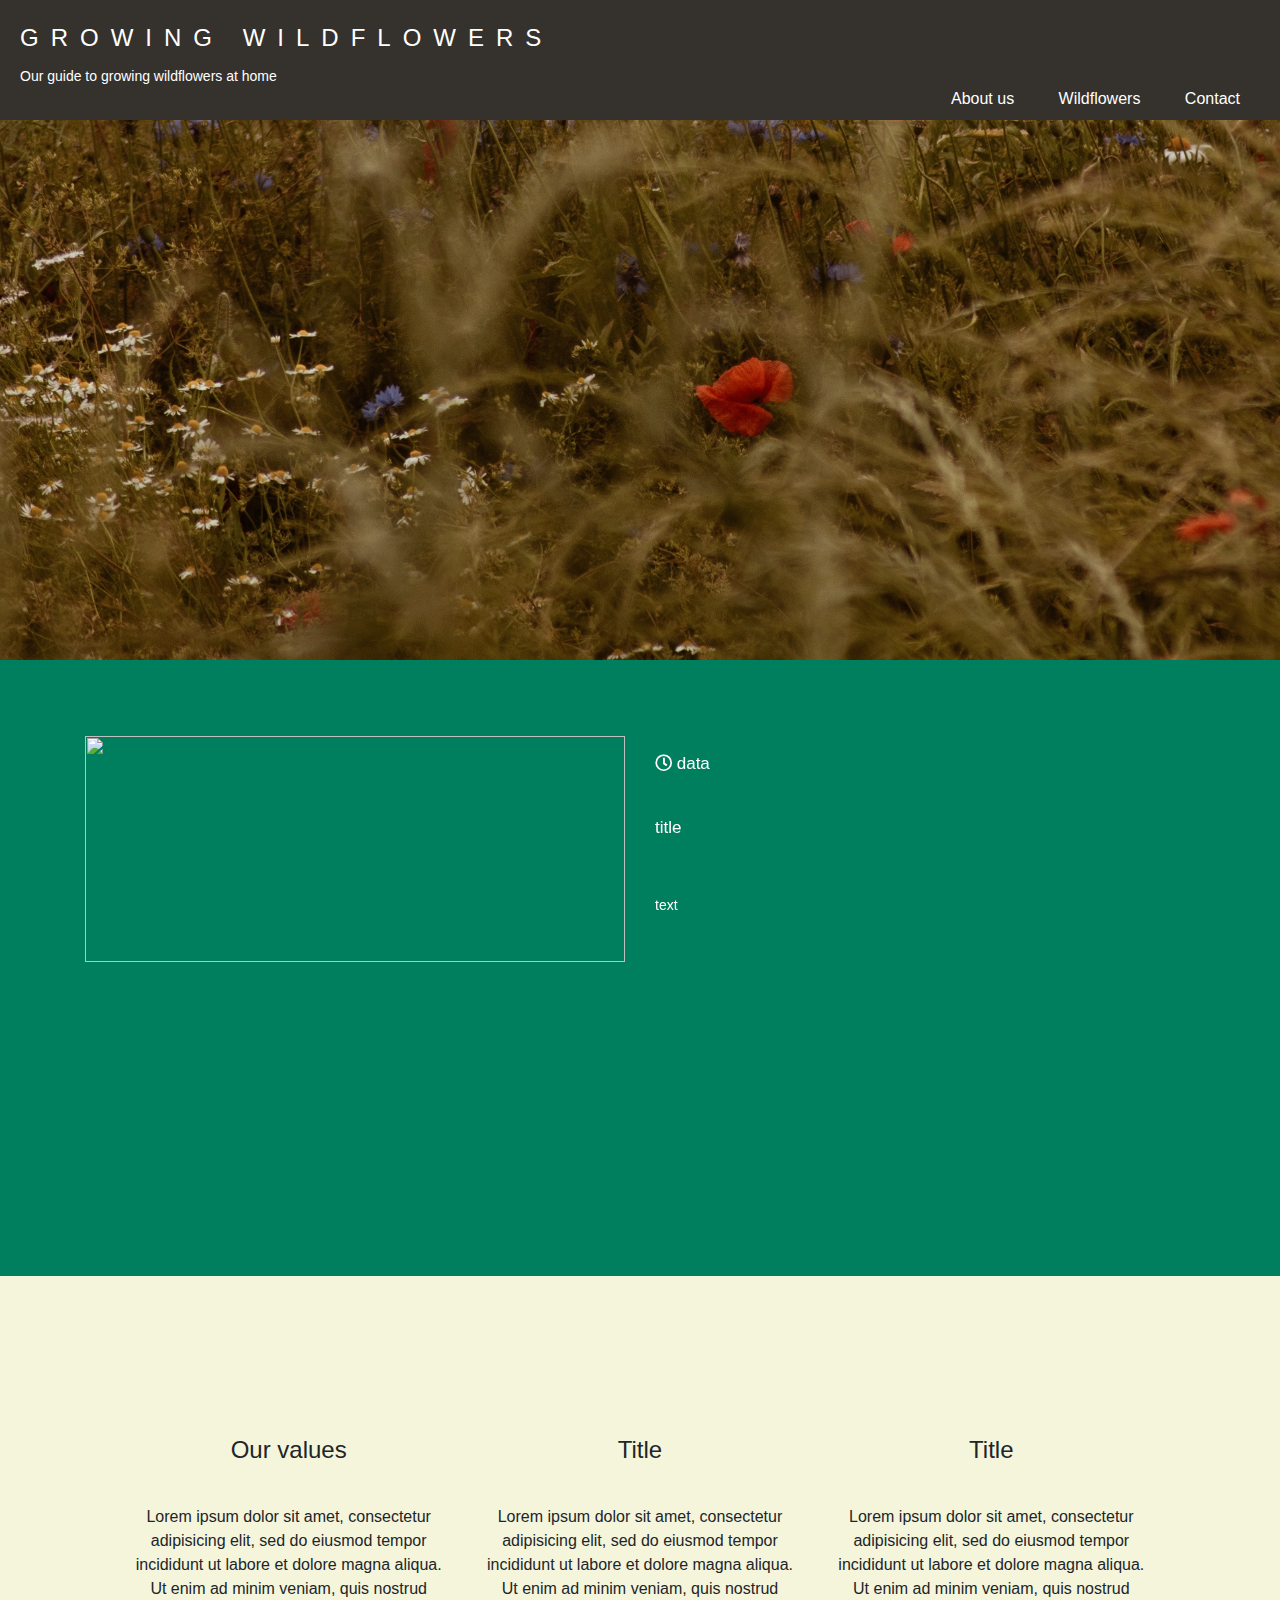
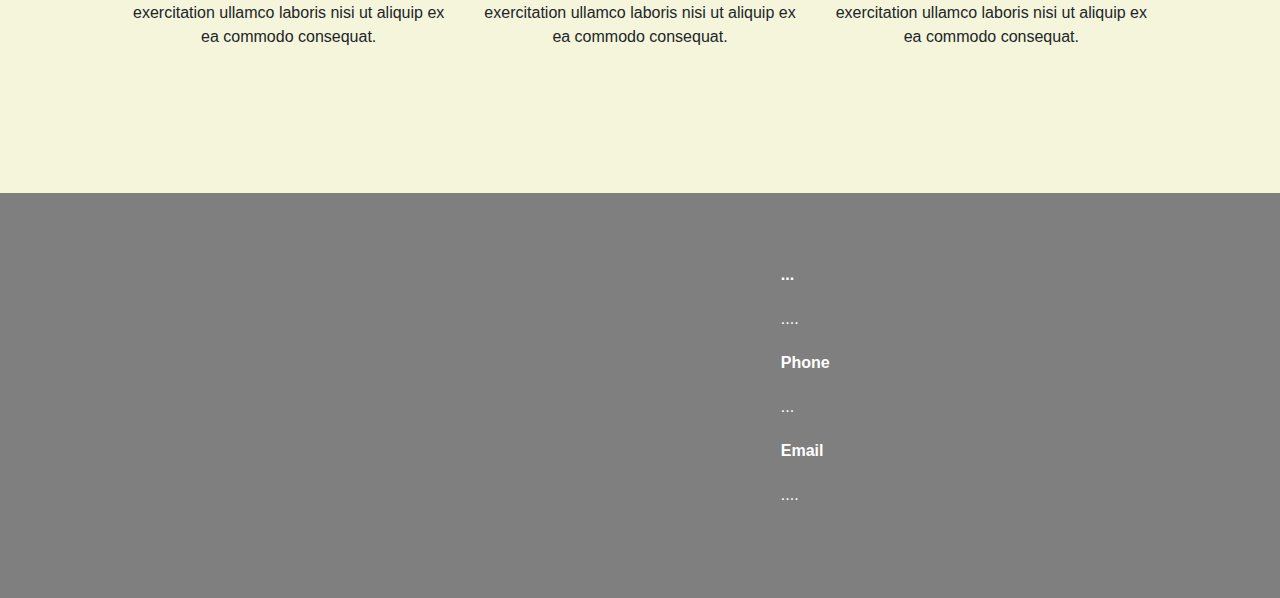
==== index.html @ d8dab863 "update" ====
<html>
<head>
<meta charset="utf-8">
<meta name="viewport" content="width=device-width", initial-scale=1.0> 
<link rel="stylesheet" href="https://maxcdn.bootstrapcdn.com/bootstrap/4.3.1/css/bootstrap.min.css">
<link rel="stylesheet" href="https://cdnjs.cloudflare.com/ajax/libs/font-awesome/5.13.0/css/all.min.css">


<script src="https://ajax.googleapis.com/ajax/libs/jquery/2.1.3/jquery.min.js"></script>
  <script src="https://ajax.googleapis.com/ajax/libs/jquery/3.4.1/jquery.min.js"></script>
  <script src="https://maxcdn.bootstrapcdn.com/bootstrap/3.4.0/js/bootstrap.min.js"></script>
  <script src="https://cdnjs.cloudflare.com/ajax/libs/jquery/3.4.1/jquery.min.js"></script>
  <script src="https://cdnjs.cloudflare.com/ajax/libs/popper.js/1.14.7/umd/popper.min.js"></script>
  <script src="https://maxcdn.bootstrapcdn.com/bootstrap/4.3.1/js/bootstrap.min.js"></script>
  
<title></title>
</head>
<body>

   


    <header>
    
        <a href="index.html" class="header-brand">Growing wildflowers</a>
        <a href="#" class="header-brand2">Our guide to growing wildflowers at home</a>
        <nav>
            <ul class="sidebar-nav">
                <li><a href="index.html">About us</a></li>
                <li><a href="portofoliu.html">Wildflowers</a></li> 
                <li><a href="contact.html">Contact</a></li> 

            </ul>
        </nav>
    
    </header>


    <section class="backgr_image">
    <div>

    </div>
</section>


<section class="evenimente">
    <p>
      
    </p>

<div id="demo" class="carousel slide" data-ride="carousel">
    <!--FIXED HEIGHT BOOTSTRAP CAROUSEL
      <div class="carousel-inner" role="listbox" style=" width:100%; height: 500px !important;">-->
       
          <div class="carousel-inner" role="listbox" style=" width:100%; height: 60vh !important;">
        <div class="carousel-item active">
              <div class="container">
              <div class="row justify-content-lg-center">

                <div class="col-lg-6 col-sm-12">
                    <img src="img/img2.jpg" class="evenimente_img">
                    </div>
                    <div class="col-lg-6 col-sm-12">
                    <h5><i class="far fa-clock"></i> data</h5>    
                    <h5>title</h5>
                    <p>text </p>
                    
                    </div>    

          </div>
          <!--CLOSES ROW-->
          </div>
          <!--CLOSES CONTAINER-->
        
          </div>
          <!--CLOSES ITEM ACTIVE-->

        <div class="carousel-item">
       
            <div class="container">
              <div class="row justify-content-lg-center">
                <div class="col-lg-6 col-sm-12">
                    <img src="img/img3.jpg" class="evenimente_img">
                    </div>
                    <div class="col-lg-6 col-sm-12">
                    <h5><i class="far fa-clock"></i> data</h5>    
                    <h5>title</h5>
                    <p>
                       Lorem Ipsum is simply dummy text of the printing and typesetting industry. Lorem Ipsum has been the industry's standard dummy text ever since the 1500s, when an unknown printer took a galley of type and scrambled it to make a type specimen book...
                    </p>
                    
                    </div>    

              </div><!--CLOSES ROW-->
            </div><!--CLOSES CONTAINER-->
            </div> <!--CLOSES CAROUSEL ITEM-->
          </div><!--CLOSES INNER-->
        </div><!---CLOSES SLIDER-->

                     
</div>
</div>
</div>
</section>


<section class="whyus">
    <div class="row whyus_row">
        <div class="col-lg-4">
            <h4>Our values</h4>
            <p>
                Lorem ipsum dolor sit amet, consectetur adipisicing elit, sed do eiusmod tempor incididunt ut labore et
                dolore magna aliqua. Ut enim ad minim veniam, quis nostrud exercitation ullamco laboris nisi ut aliquip
                ex ea commodo consequat. 
            </p>
        </div>
        <div class="col-lg-4">
            <h4>Title</h4>
            <p>
                Lorem ipsum dolor sit amet, consectetur adipisicing elit, sed do eiusmod tempor incididunt ut labore et
                dolore magna aliqua. Ut enim ad minim veniam, quis nostrud exercitation ullamco laboris nisi ut aliquip
                ex ea commodo consequat. 
            </p>
        </div>
        <div class="col-lg-4">
            <h4>Title</h4>
            <p>
                Lorem ipsum dolor sit amet, consectetur adipisicing elit, sed do eiusmod tempor incididunt ut labore et
                dolore magna aliqua. Ut enim ad minim veniam, quis nostrud exercitation ullamco laboris nisi ut aliquip
                ex ea commodo consequat. 
            </p>
        </div>
    </div>
</section>





<section class="footer_image" id="footer">
    <div>
        <ul>
            <li style="font-weight: 600;">
           ...
            </li>
            <li>
            ....
            </li>
            <li style="font-weight: 600;">
              Phone
            </li>
            <li>
              ...
            </li>
            <li style="font-weight: 600;">
              Email
            </li>
            <li>
              ....
            </li>
        </ul>
    </div>
</section>


</body>
</html>

<style>

*{
margin: 0;
padding: 0;
}

a:hover{
       color: #e29578;
    }

header{
background-color: #35312d;
width: 100%;
height: 120px;
}
header .header-brand{
font-size: 24px;
font-weight: 500;
color:white;
text-transform: uppercase;
display: inline-block;
margin:0;
text-align: left;
padding:20px;
padding-bottom: 10px!important;
text-decoration: none;
letter-spacing: 12px;
}
header .header-brand2{
font-size: 14px;
font-weight: 100;
color:white;
display:block;
margin:0;
text-align: left;
padding:0 20px; 
text-decoration: none;
}
header nav{
padding-right: 20px;
display: inline-block;
float: right;
margin-top:0!important;
}
header nav ul{
display: block;
margin:0;
width:fit-content;
}
header nav ul li{
display: inline-block;
float: center;
list-style: none;
padding: 0;
}
header nav ul li a{
font-size: 16px;
font-weight: 200px;

color: white;
text-decoration: none; 
padding: 20px;
padding-top: 0!important;  
}
header nav ul li a:hover{
text-decoration: none;   
}
/*FIRST SECTION*/
.backgr_image{
width: 100%;
height: 60vh;
background-image: url('background.jpg');
background-repeat: no-repeat;
background-position: bottom;
background-size: cover;
display: table;
margin-top: 0!important;
}
.footer_image{
    
width: 130%;
float: right;
height: 45vh;
/*background-image: url('newspaper.jpg');*/
display: table;
bottom: 0;
position: relative;
background: linear-gradient( rgba(0, 0, 0, 0.5), rgba(0, 0, 0, 0.5) ), url('newspaper.jpg');
background-repeat: no-repeat;
background-position: bottom;
background-size: cover;
}

#footer ul{
    width: 60%;
    padding: 60px 0;
    padding-left: 30%!important;
    padding-right: 5%;
    color: white;
    float: right;
    list-style-type: none;  
}


#footer ul li{
    padding: 10px 0; 
}

.evenimente{
/*background-color: #51111e;*/
background-color: #007f5f;

}
.evenimente p{
text-align:center;
color: white;
font-size: 18px;
padding: 30px 0;
}
.container img{
width: 100%;
}
.container p{
font-size: 14px;
text-align: left;
}
.container h5{
color: white;
font-size: 17px;
padding: 18px 0;
}
.far{
color: white;  
}
.vezi_evenimentele{
text-transform: uppercase;
color: white;
text-align: center;
margin: 0 auto;
display: block;
padding: 20px 0;
padding-bottom: 35px!important;
}


.whyus{
    background-color: beige;
 
}
.whyus_row{
  padding: 10%;
}
.whyus h4{
    text-align: center;
    padding: 10%;
}
.whyus p{
    text-align: center;
}


@media screen and (max-width: 500px) {
header{
   height: 170px;
}

header .header-brand2{
   display:none;
}

header nav{
   padding-top: 20px;
   display: inline-block;
   float: center;
   margin-top:0!important;
}

header .header-brand{
    letter-spacing: 8px;
    }

.backgr_image{
height: 30vh;
}
.footer_image{
height: 30vh;
}

}


</style>
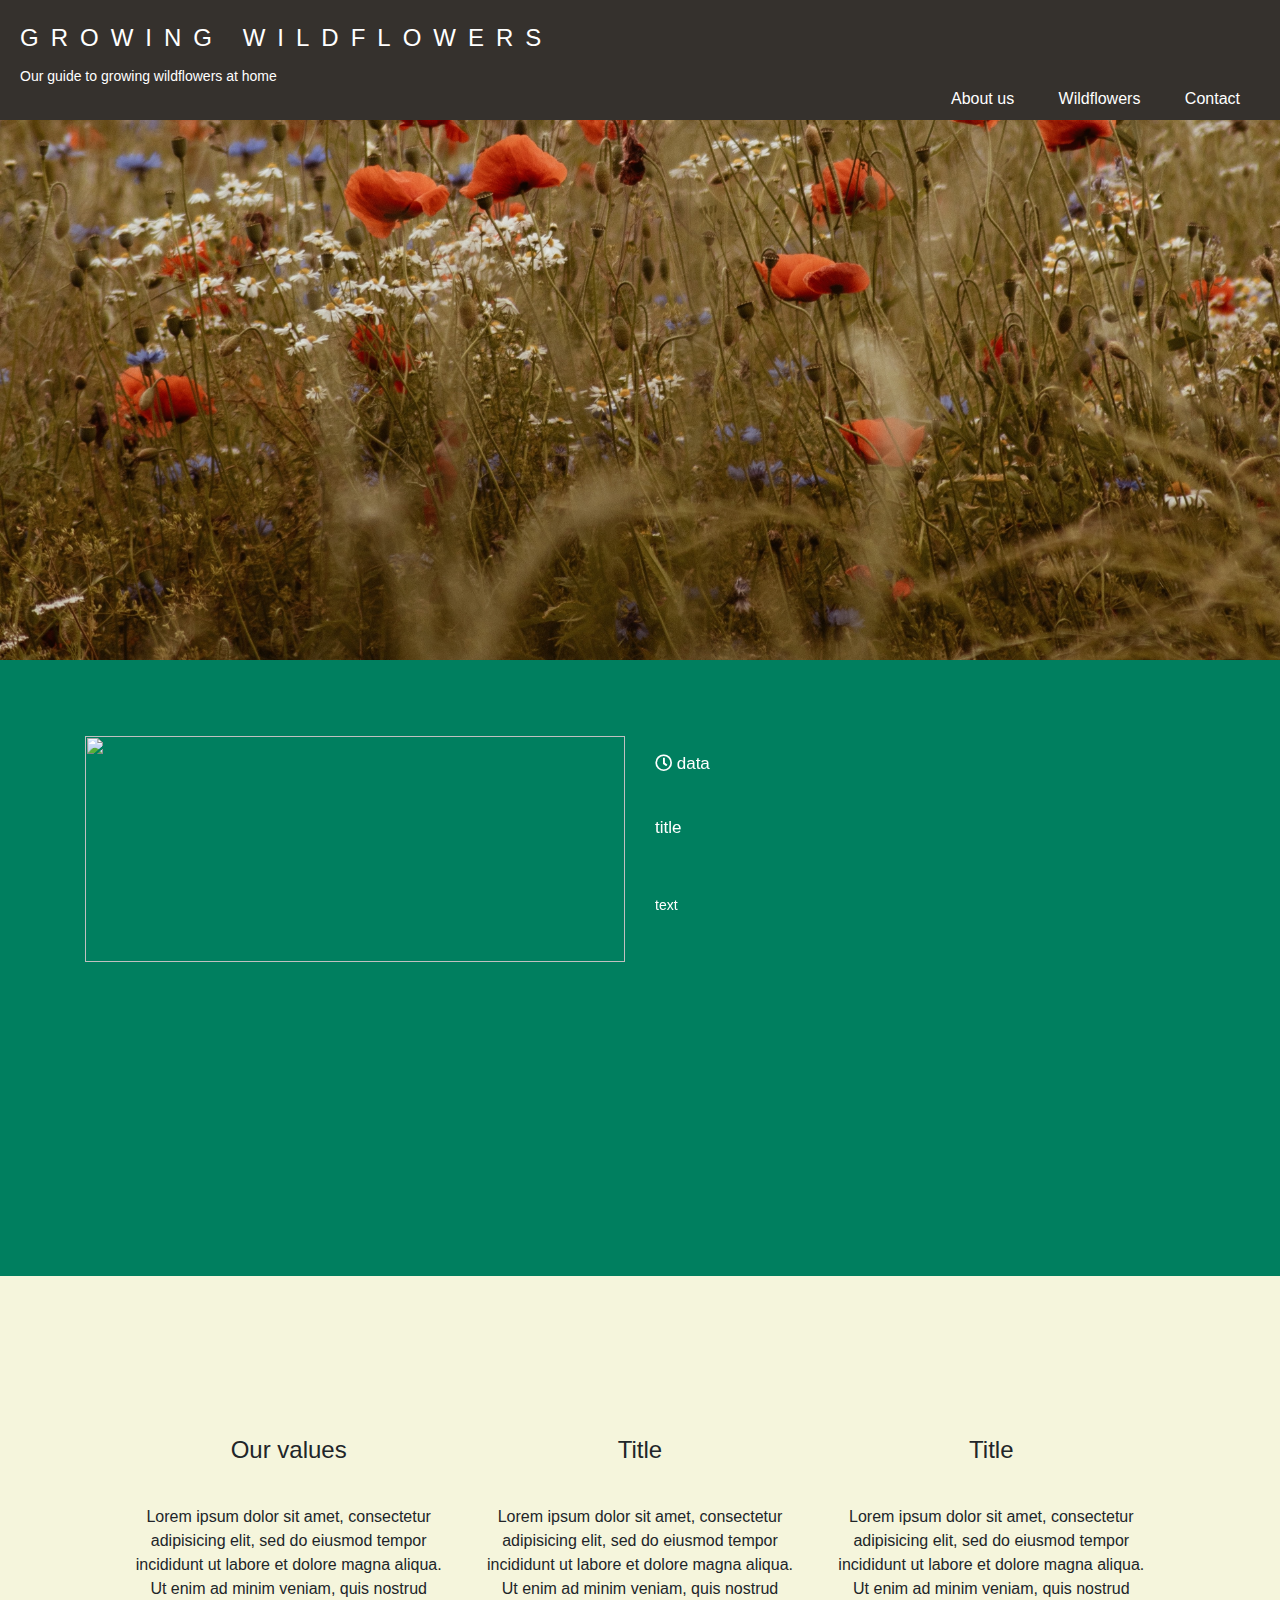
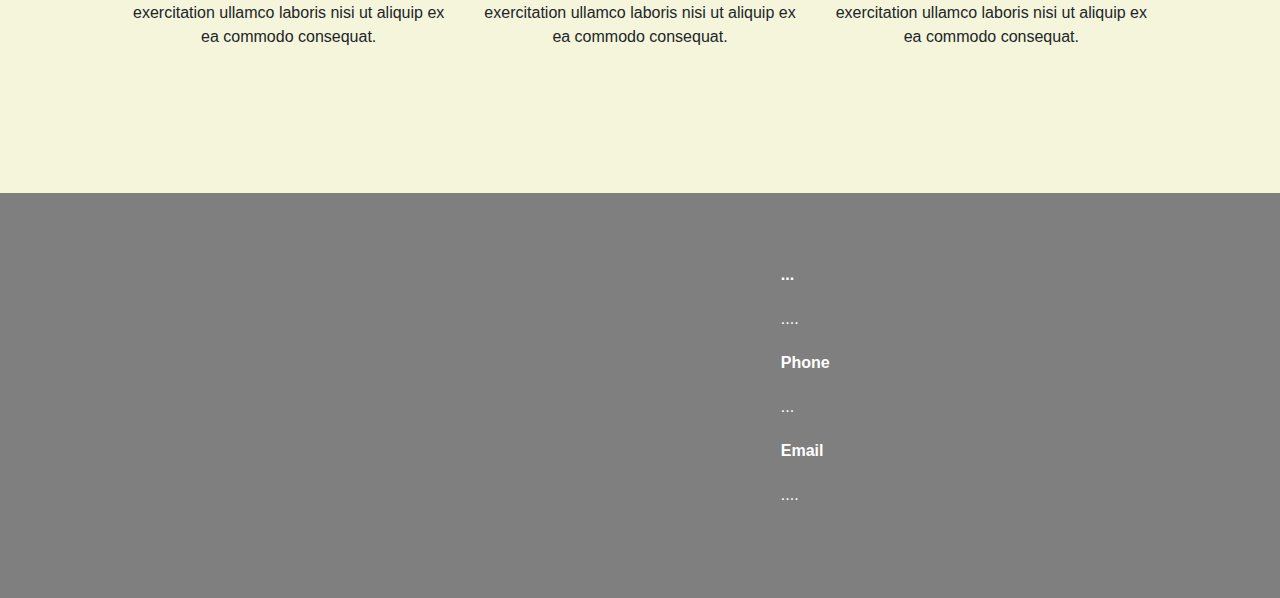
==== commit b6fe68d3: "update" ====
--- a/index.html
+++ b/index.html
@@ -240,7 +240,7 @@
 height: 60vh;
 background-image: url('background.jpg');
 background-repeat: no-repeat;
-background-position: bottom;
+background-position: 25% 75%;
 background-size: cover;
 display: table;
 margin-top: 0!important;
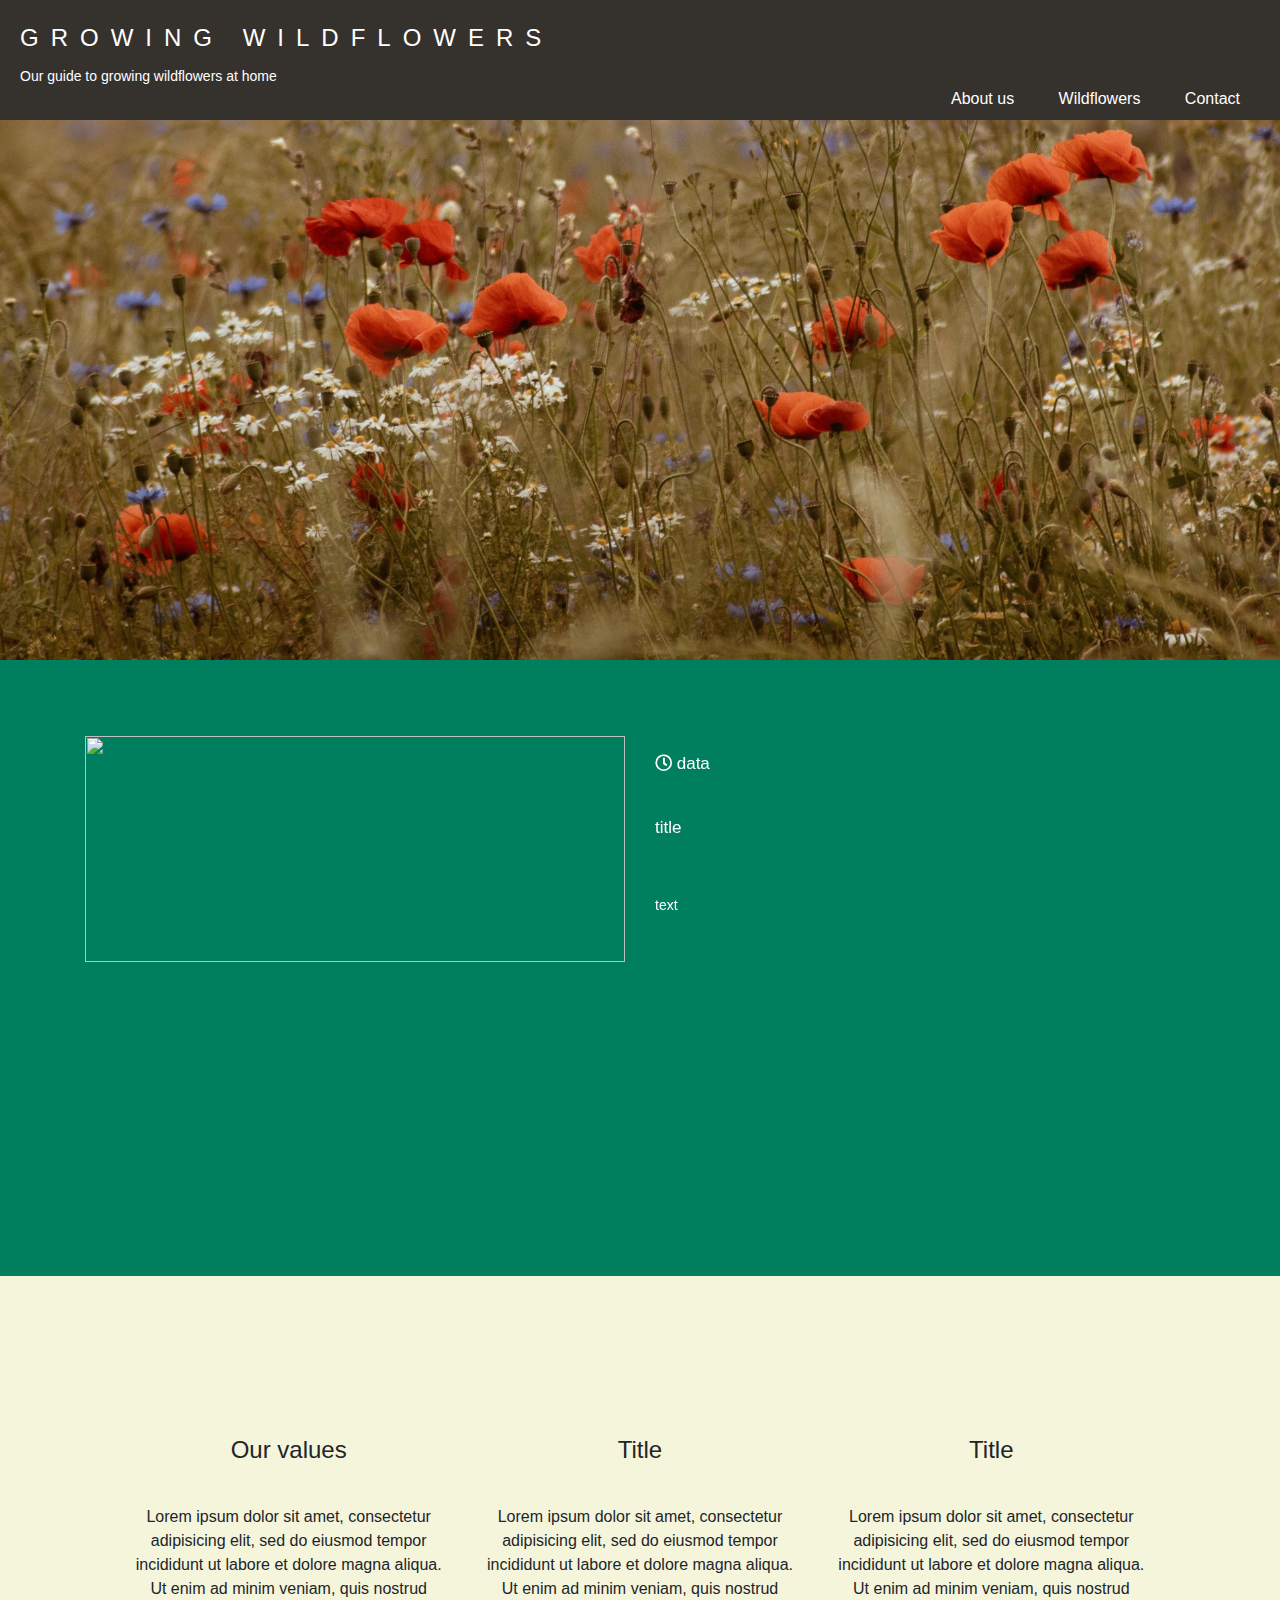
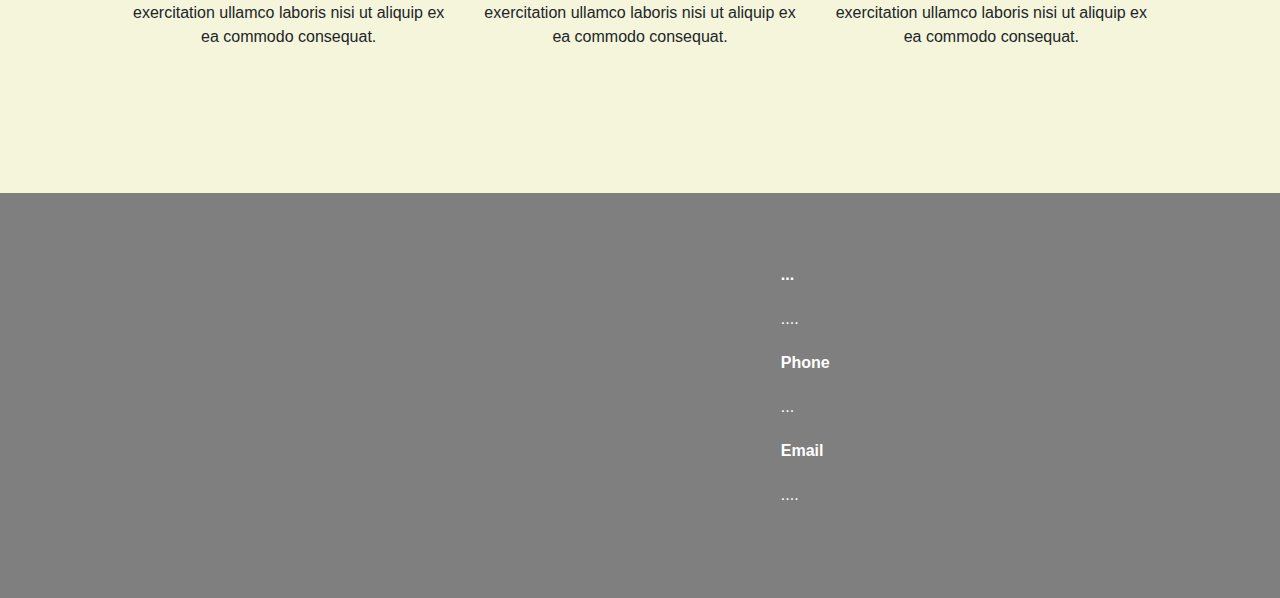
==== commit 384832a9: "update" ====
--- a/index.html
+++ b/index.html
@@ -240,7 +240,7 @@
 height: 60vh;
 background-image: url('background.jpg');
 background-repeat: no-repeat;
-background-position: 25% 75%;
+background-position: 25% 65%;
 background-size: cover;
 display: table;
 margin-top: 0!important;
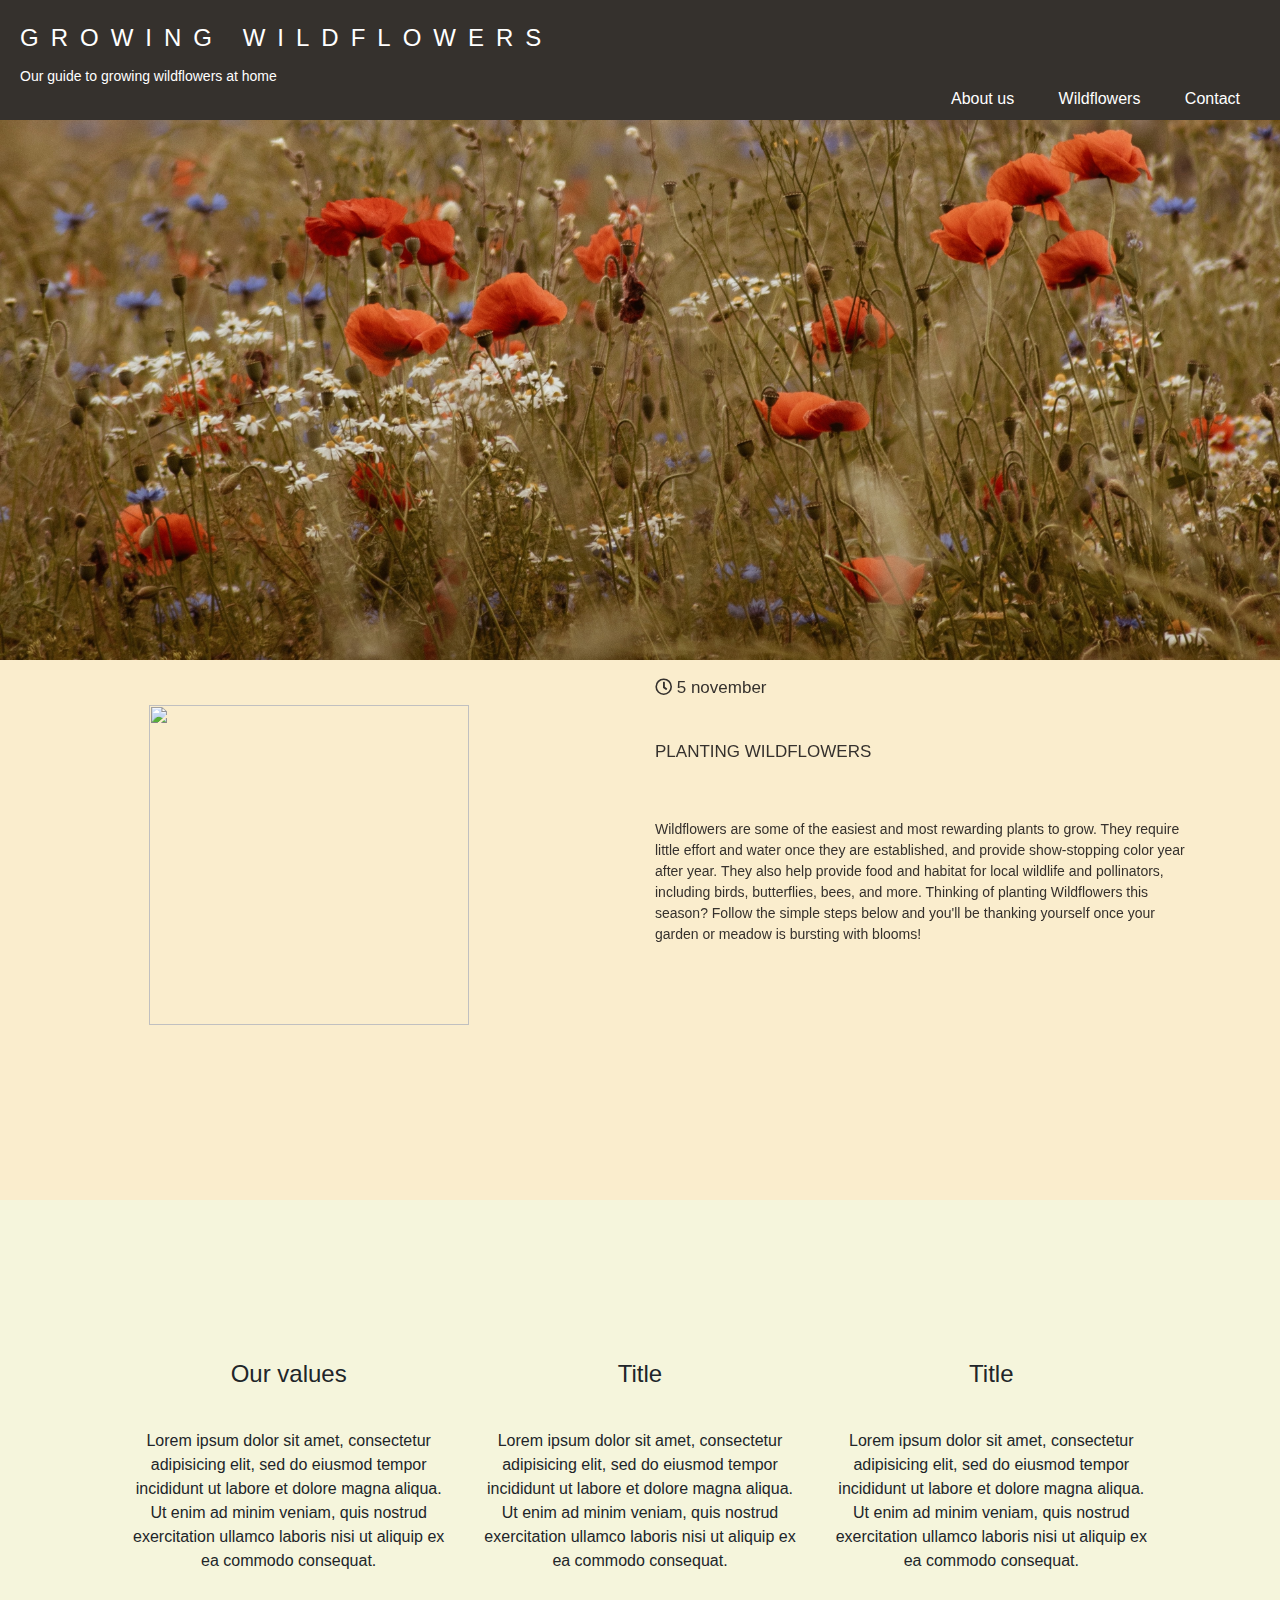
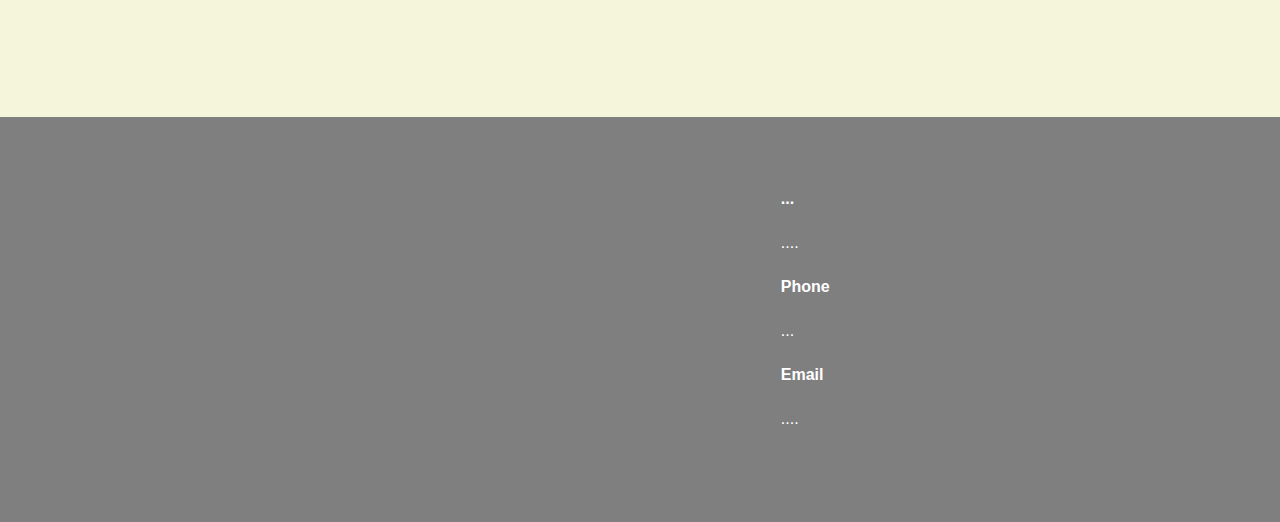
==== commit ad9c6191: "update" ====
--- a/index.html
+++ b/index.html
@@ -43,10 +43,8 @@
 </section>
 
 
-<section class="evenimente">
-    <p>
-      
-    </p>
+<section class="article">
+    
 
 <div id="demo" class="carousel slide" data-ride="carousel">
     <!--FIXED HEIGHT BOOTSTRAP CAROUSEL
@@ -57,13 +55,13 @@
               <div class="container">
               <div class="row justify-content-lg-center">
 
-                <div class="col-lg-6 col-sm-12">
-                    <img src="img/img2.jpg" class="evenimente_img">
+                <div class="col-lg-6 col-sm-12 container-img">
+                    <img src="img/planting.jpg" class="planting">
                     </div>
                     <div class="col-lg-6 col-sm-12">
-                    <h5><i class="far fa-clock"></i> data</h5>    
-                    <h5>title</h5>
-                    <p>text </p>
+                    <h5><i class="far fa-clock"></i> 5 november</h5>    
+                    <h5>PLANTING WILDFLOWERS</h5>
+                    <p>Wildflowers are some of the easiest and most rewarding plants to grow. They require little effort and water once they are established, and provide show-stopping color year after year. They also help provide food and habitat for local wildlife and pollinators, including birds, butterflies, bees, and more. Thinking of planting Wildflowers this season? Follow the simple steps below and you'll be thanking yourself once your garden or meadow is bursting with blooms!</p>
                     
                     </div>    
 
@@ -79,8 +77,8 @@
        
             <div class="container">
               <div class="row justify-content-lg-center">
-                <div class="col-lg-6 col-sm-12">
-                    <img src="img/img3.jpg" class="evenimente_img">
+                <div class="col-lg-6 col-sm-12 container-img">
+                    <img src="img/img3.jpg" class="class="planting">
                     </div>
                     <div class="col-lg-6 col-sm-12">
                     <h5><i class="far fa-clock"></i> data</h5>    
@@ -225,7 +223,6 @@
 header nav ul li a{
 font-size: 16px;
 font-weight: 200px;
-
 color: white;
 text-decoration: none; 
 padding: 20px;
@@ -275,35 +272,39 @@
     padding: 10px 0; 
 }
 
-.evenimente{
+.article{
 /*background-color: #51111e;*/
-background-color: #007f5f;
-
-}
-.evenimente p{
+background-color: #faedcd;
+
+}
+.article p{
 text-align:center;
-color: white;
+color: #35312d;
 font-size: 18px;
 padding: 30px 0;
 }
-.container img{
-width: 100%;
-}
+
+.planting{
+width: 25vw;
+margin: 5vh 5vw;
+
+}
+
 .container p{
 font-size: 14px;
 text-align: left;
 }
 .container h5{
-color: white;
+color: #35312d;
 font-size: 17px;
 padding: 18px 0;
 }
 .far{
-color: white;  
-}
-.vezi_evenimentele{
+color: #35312d;  
+}
+.see_article{
 text-transform: uppercase;
-color: white;
+color: #35312d;
 text-align: center;
 margin: 0 auto;
 display: block;
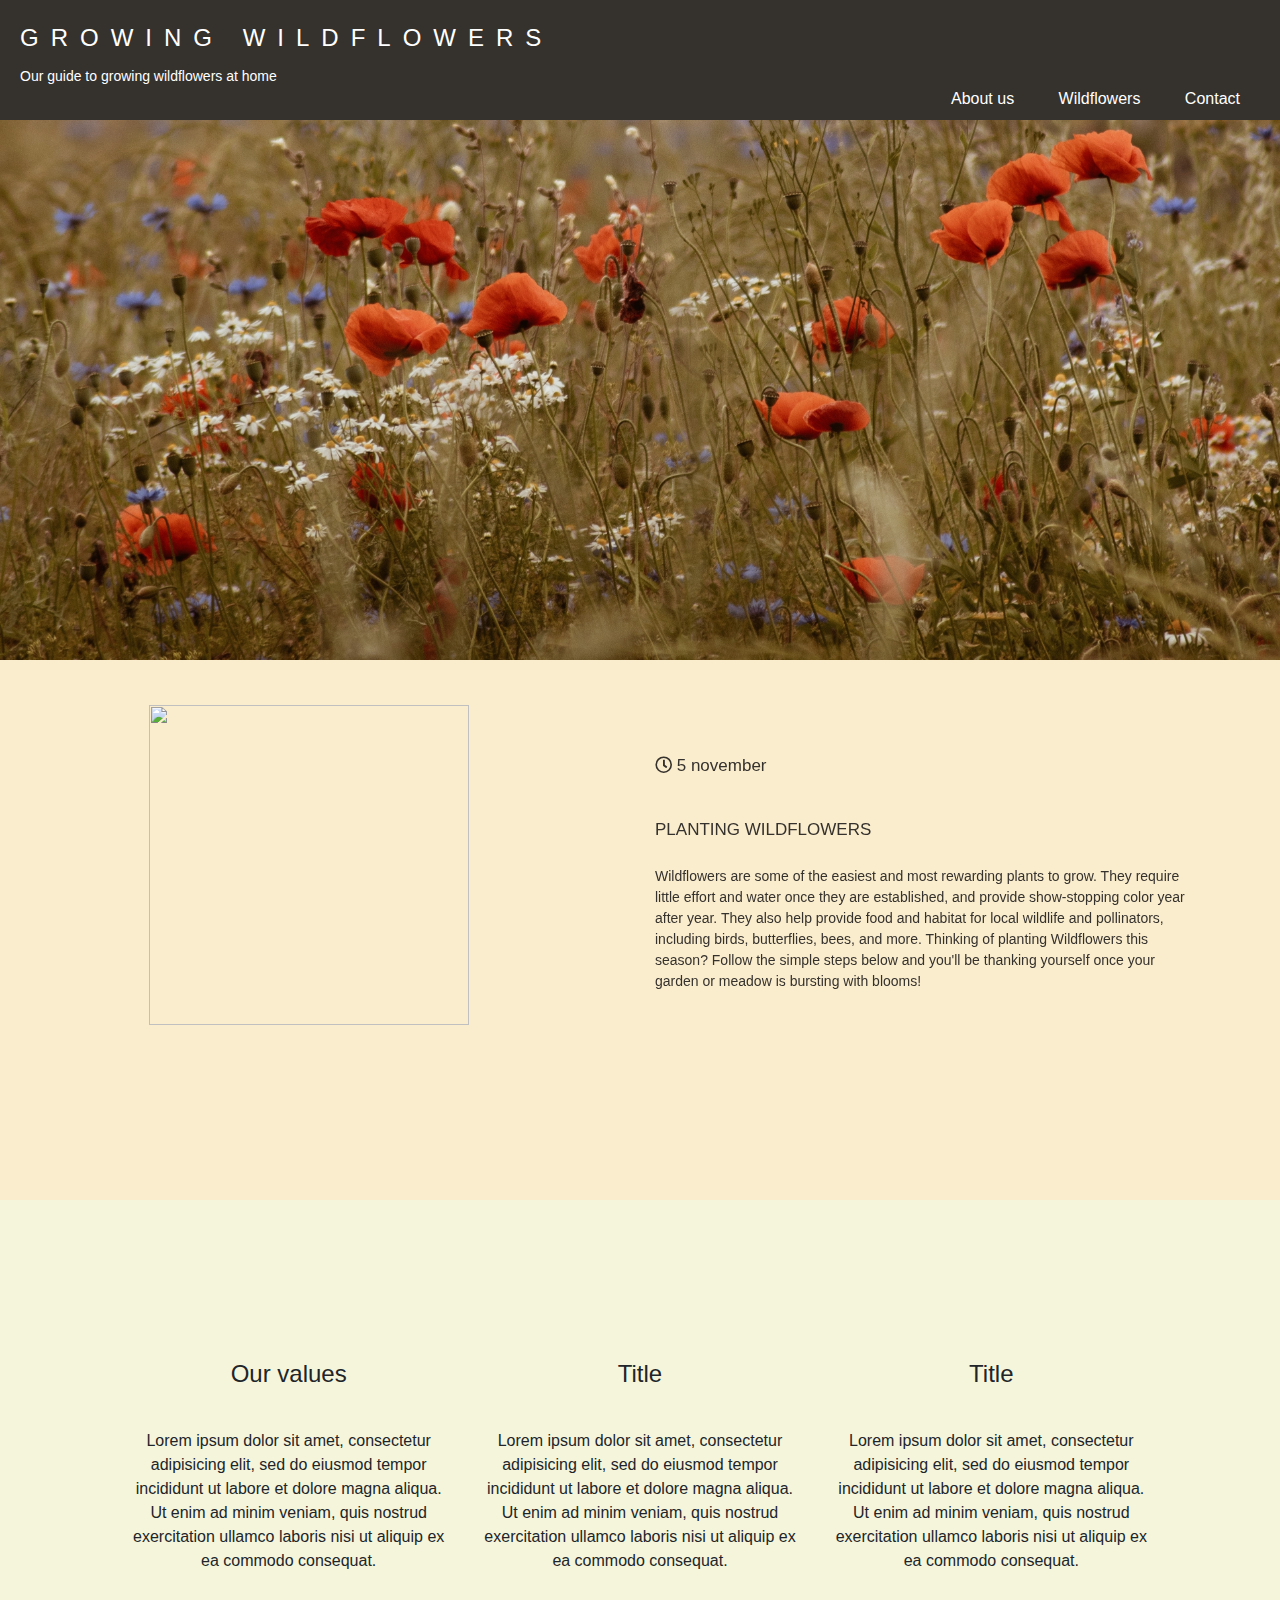
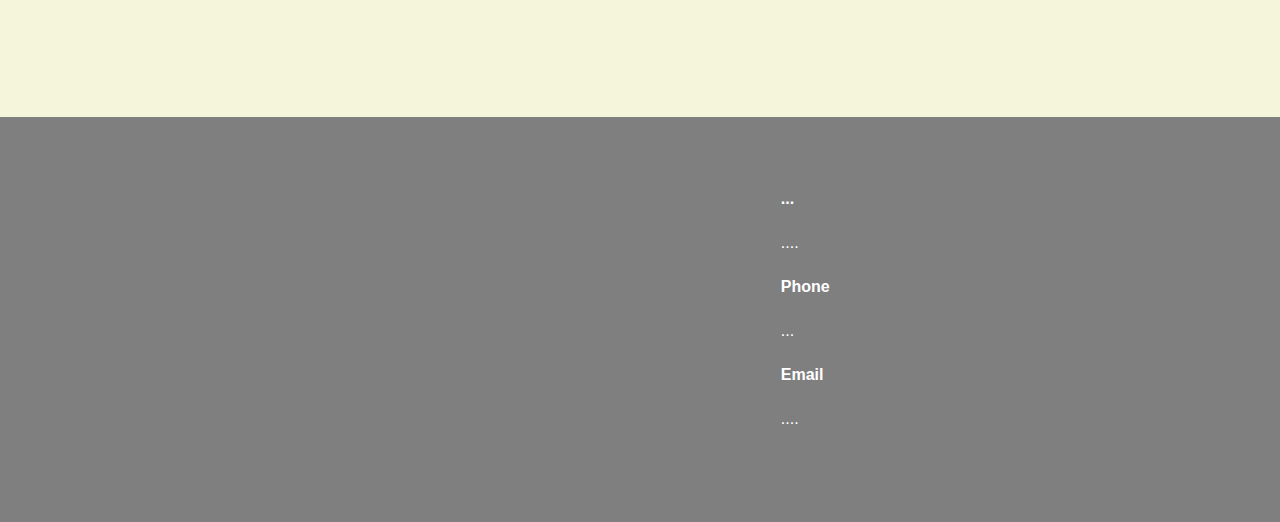
==== commit 10051a59: "update" ====
--- a/index.html
+++ b/index.html
@@ -45,7 +45,6 @@
 
 <section class="article">
     
-
 <div id="demo" class="carousel slide" data-ride="carousel">
     <!--FIXED HEIGHT BOOTSTRAP CAROUSEL
       <div class="carousel-inner" role="listbox" style=" width:100%; height: 500px !important;">-->
@@ -57,13 +56,13 @@
 
                 <div class="col-lg-6 col-sm-12 container-img">
                     <img src="img/planting.jpg" class="planting">
-                    </div>
-                    <div class="col-lg-6 col-sm-12">
+                </div>
+
+                <div class="col-lg-6 col-sm-12">
                     <h5><i class="far fa-clock"></i> 5 november</h5>    
                     <h5>PLANTING WILDFLOWERS</h5>
                     <p>Wildflowers are some of the easiest and most rewarding plants to grow. They require little effort and water once they are established, and provide show-stopping color year after year. They also help provide food and habitat for local wildlife and pollinators, including birds, butterflies, bees, and more. Thinking of planting Wildflowers this season? Follow the simple steps below and you'll be thanking yourself once your garden or meadow is bursting with blooms!</p>
-                    
-                    </div>    
+                </div>    
 
           </div>
           <!--CLOSES ROW-->
@@ -73,12 +72,12 @@
           </div>
           <!--CLOSES ITEM ACTIVE-->
 
-        <div class="carousel-item">
+        <div class="carousel-item ">
        
             <div class="container">
               <div class="row justify-content-lg-center">
                 <div class="col-lg-6 col-sm-12 container-img">
-                    <img src="img/img3.jpg" class="class="planting">
+                    <img src="img/planting.jpg" class="planting">
                     </div>
                     <div class="col-lg-6 col-sm-12">
                     <h5><i class="far fa-clock"></i> data</h5>    
@@ -281,7 +280,13 @@
 text-align:center;
 color: #35312d;
 font-size: 18px;
-padding: 30px 0;
+/*padding: 30px 0;*/
+margin: auto;
+}
+
+.col-lg-6 {
+margin: auto;
+
 }
 
 .planting{
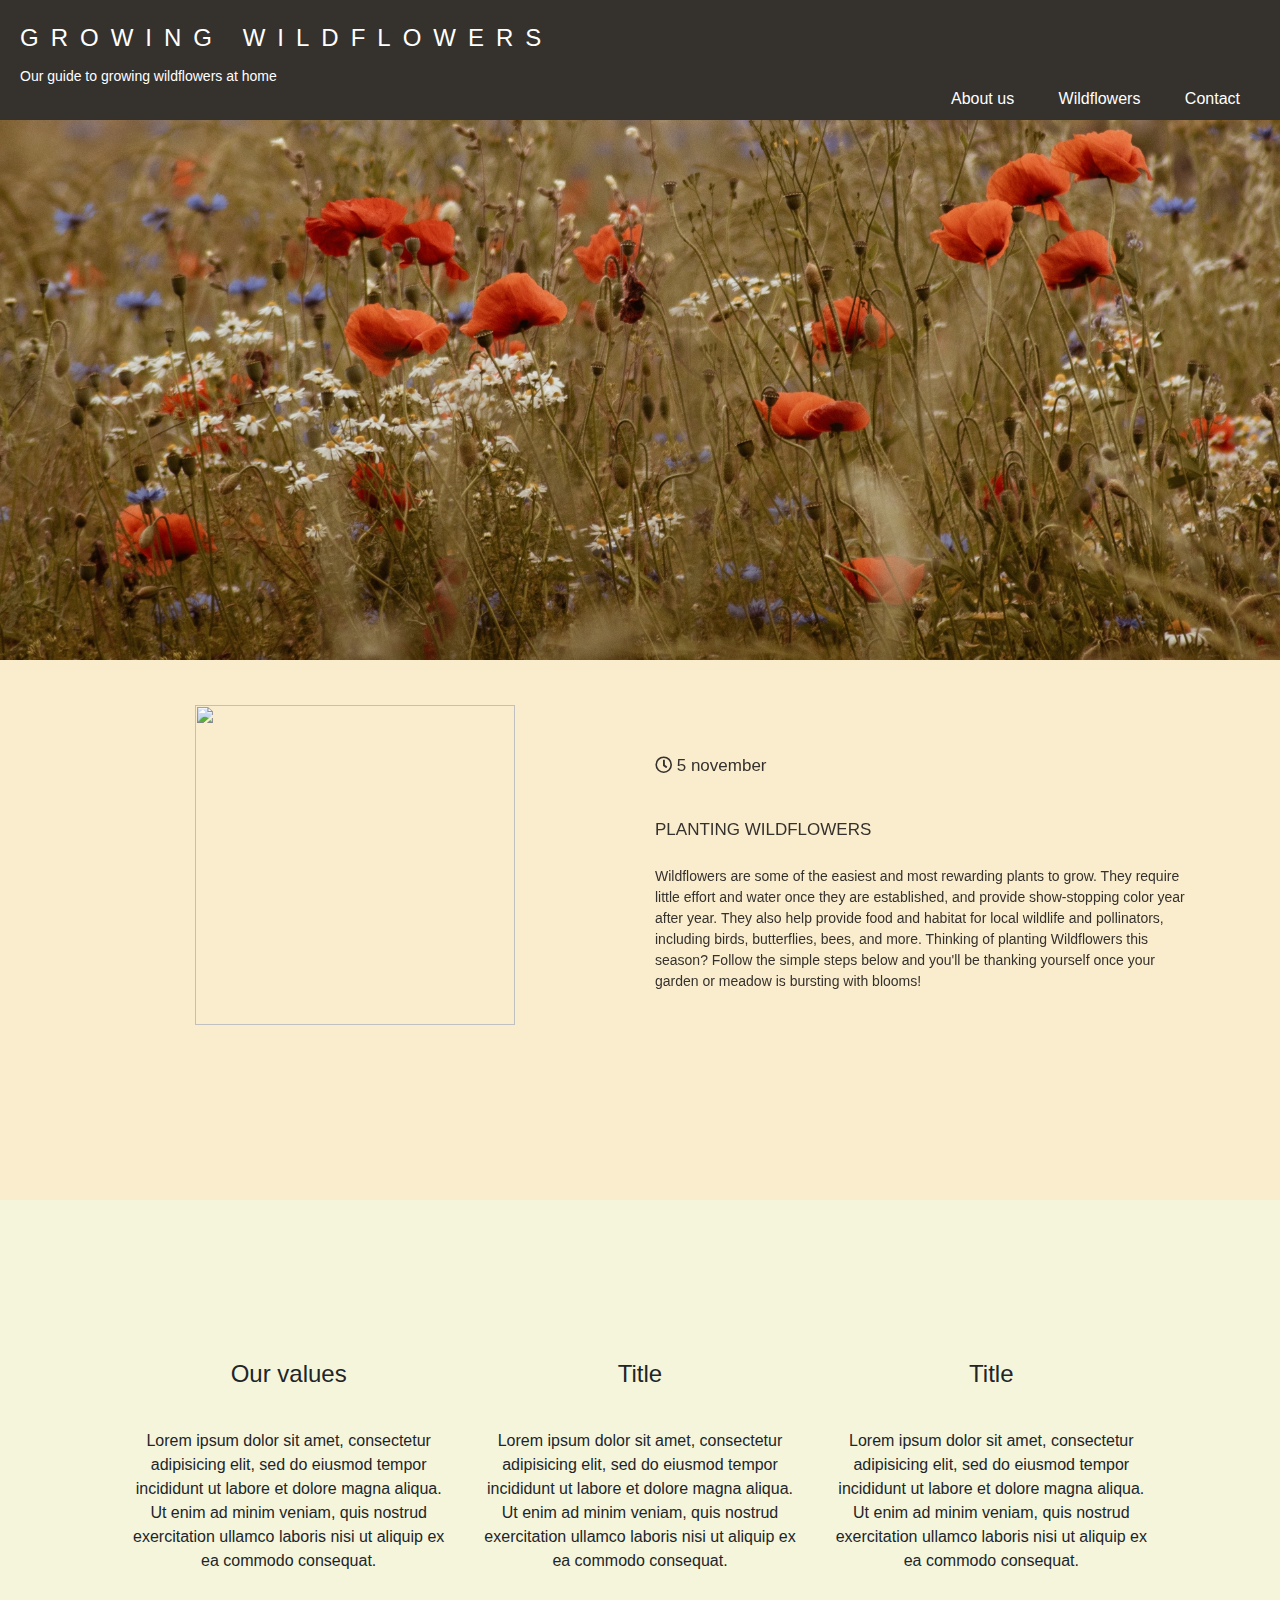
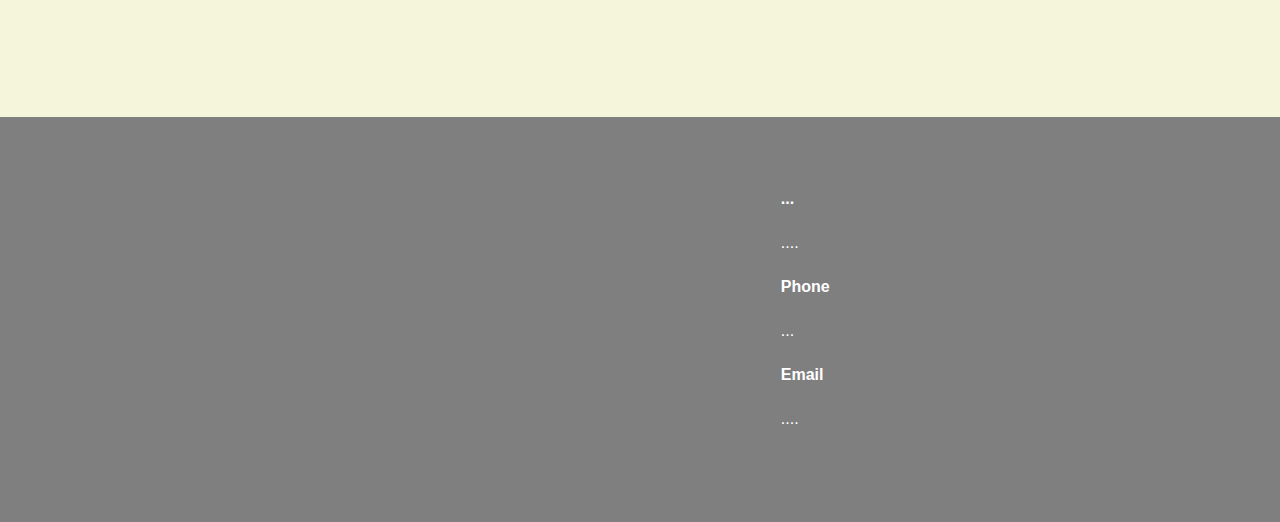
==== commit e7157eb5: "update" ====
--- a/index.html
+++ b/index.html
@@ -78,15 +78,15 @@
               <div class="row justify-content-lg-center">
                 <div class="col-lg-6 col-sm-12 container-img">
                     <img src="img/planting.jpg" class="planting">
-                    </div>
-                    <div class="col-lg-6 col-sm-12">
+                </div>
+                <div class="col-lg-6 col-sm-12 ">
                     <h5><i class="far fa-clock"></i> data</h5>    
                     <h5>title</h5>
                     <p>
                        Lorem Ipsum is simply dummy text of the printing and typesetting industry. Lorem Ipsum has been the industry's standard dummy text ever since the 1500s, when an unknown printer took a galley of type and scrambled it to make a type specimen book...
                     </p>
                     
-                    </div>    
+                </div>    
 
               </div><!--CLOSES ROW-->
             </div><!--CLOSES CONTAINER-->
@@ -164,21 +164,23 @@
 </html>
 
 <style>
-
+/*
 *{
 margin: 0;
 padding: 0;
 }
+*/
 
 a:hover{
-       color: #e29578;
-    }
+color: #e29578;
+}
 
 header{
 background-color: #35312d;
 width: 100%;
 height: 120px;
 }
+
 header .header-brand{
 font-size: 24px;
 font-weight: 500;
@@ -192,6 +194,7 @@
 text-decoration: none;
 letter-spacing: 12px;
 }
+
 header .header-brand2{
 font-size: 14px;
 font-weight: 100;
@@ -202,23 +205,27 @@
 padding:0 20px; 
 text-decoration: none;
 }
+
 header nav{
 padding-right: 20px;
 display: inline-block;
 float: right;
 margin-top:0!important;
 }
+
 header nav ul{
 display: block;
 margin:0;
 width:fit-content;
 }
+
 header nav ul li{
 display: inline-block;
 float: center;
 list-style: none;
 padding: 0;
 }
+
 header nav ul li a{
 font-size: 16px;
 font-weight: 200px;
@@ -230,6 +237,7 @@
 header nav ul li a:hover{
 text-decoration: none;   
 }
+
 /*FIRST SECTION*/
 .backgr_image{
 width: 100%;
@@ -241,8 +249,8 @@
 display: table;
 margin-top: 0!important;
 }
-.footer_image{
-    
+
+.footer_image{ 
 width: 130%;
 float: right;
 height: 45vh;
@@ -266,16 +274,19 @@
     list-style-type: none;  
 }
 
-
 #footer ul li{
     padding: 10px 0; 
 }
+.carousel{
+margin: auto;
+}
+
 
 .article{
 /*background-color: #51111e;*/
 background-color: #faedcd;
-
-}
+}
+
 .article p{
 text-align:center;
 color: #35312d;
@@ -284,29 +295,43 @@
 margin: auto;
 }
 
+
 .col-lg-6 {
 margin: auto;
-
-}
-
-.planting{
+}
+
+.container-img{
+display: flex;
+align-items: center;
+justify-items: center;
+}
+
+.planting{  
+display: flex;
 width: 25vw;
-margin: 5vh 5vw;
-
+margin: 5vh auto;
+}
+
+.container{
+margin: auto;
 }
 
 .container p{
 font-size: 14px;
 text-align: left;
-}
+
+}
+
 .container h5{
 color: #35312d;
 font-size: 17px;
 padding: 18px 0;
 }
+
 .far{
 color: #35312d;  
 }
+
 .see_article{
 text-transform: uppercase;
 color: #35312d;
@@ -320,19 +345,20 @@
 
 .whyus{
     background-color: beige;
- 
-}
+}
+
 .whyus_row{
   padding: 10%;
 }
+
 .whyus h4{
     text-align: center;
     padding: 10%;
 }
+
 .whyus p{
     text-align: center;
 }
-
 
 @media screen and (max-width: 500px) {
 header{
@@ -355,13 +381,65 @@
     }
 
 .backgr_image{
-height: 30vh;
-}
+height: 54vh;
+}
+
 .footer_image{
 height: 30vh;
 }
-
-}
-
-
+.planting{  
+width: 45vw;
+margin: 5vh auto;
+}
+
+.carousel{
+height: 70vh!important;
+}
+.planting{
+display: none!important;
+
+
+}
+.container{
+    display: flex;
+    align-items: center;
+    justify-items: center;
+
+}
+.col-sm-12{
+    width: 60vw;
+    margin: auto;
+    margin-top: 5vh!important;
+}
+
+.container p{
+    height: 70vh;
+    display: flex;
+}
+}
+
+
+@media screen and (max-width: 1000px) and (min-width: 500px){
+.backgr_image{
+height: 40vh;
+}
+
+.carousel{
+height: 65vh!important;
+}
+
+.col-sm-12{
+    width: 55vw;
+    margin: auto;
+    margin-top: 5vh!important;
+}
+
+.planting{
+display: none!important;
+
+
+}
+
+
+}    
 </style>